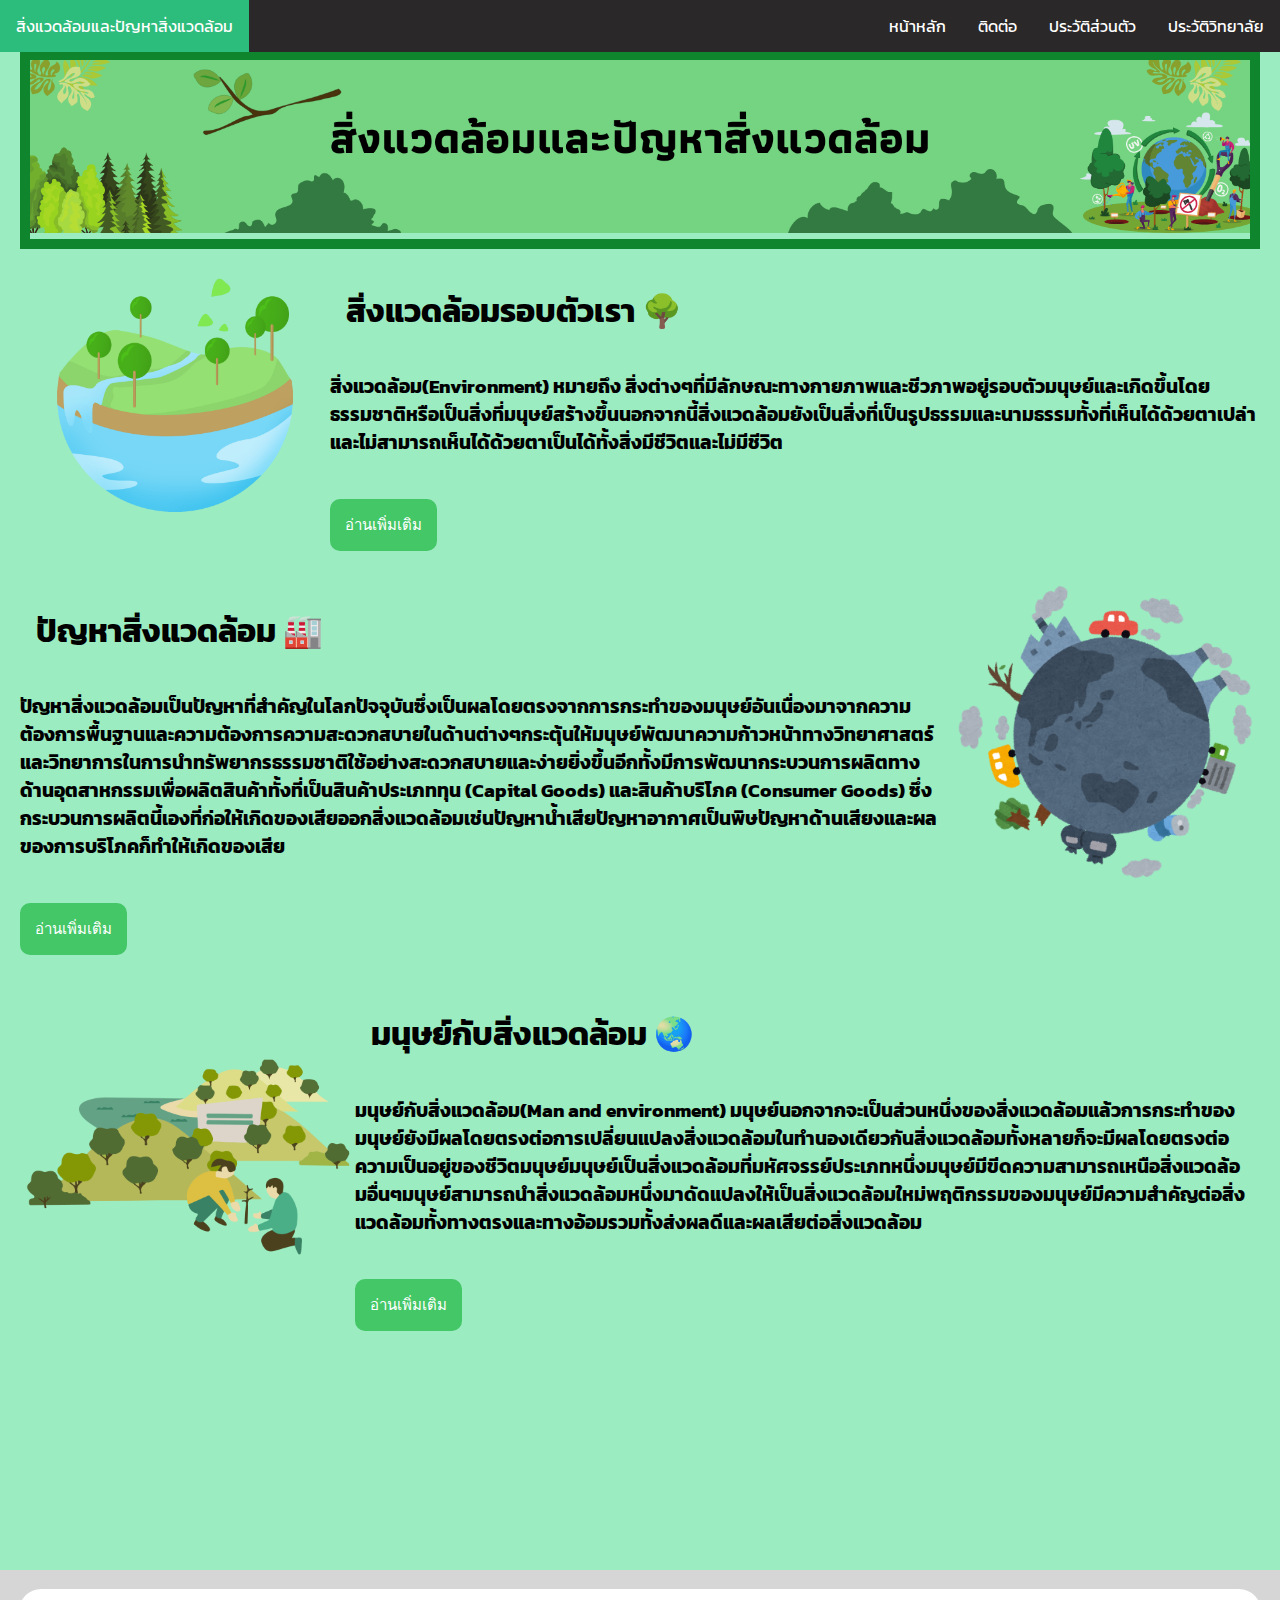
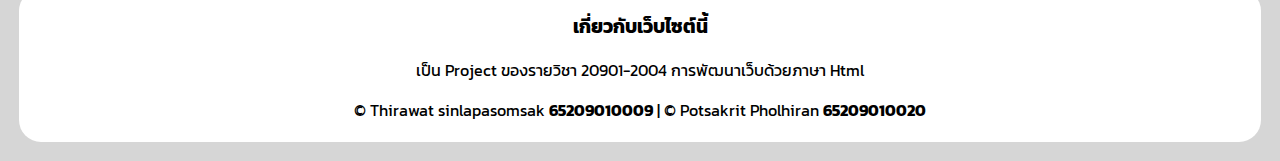
==== index.html @ 533affff "first commit" ====
<!DOCTYPE html>
<html lang="en">
<head>
  <meta charset="UTF-8">
  <meta http-equiv="X-UA-Compatible" content="IE=edge">
  <meta name="viewport" content="width=device-width, initial-scale=1.0">
  <link rel="stylesheet" href="style.css"> <!--ตัว style sheet -->
  <link rel="preconnect" href="https://fonts.googleapis.com">
  <link rel="preconnect" href="https://fonts.gstatic.com" crossorigin>
  <link href="https://fonts.googleapis.com/css2?family=Kanit:wght@100;300&display=swap" rel="stylesheet">
  <link rel="icon" type="image/x-icon" href="image/tree.png"> <!--ไอคอนเว็บ-->
  <title>Environment and environmental problems</title> <!-- ชื่อของเว็บ-->
</head>
<body>
  <header>
    <ul> <!-- ส่วนเมนูเว็บ -->
      <li style="float:left"><a class="active" href="index.html">สิ่งแวดล้อมและปัญหาสิ่งแวดล้อม</a></li>
      <li style="float:right"><a href="college-history.html">ประวัติวิทยาลัย</a></li>
      <li style="float:right"><a href="Profile-dev.html">ประวัติส่วนตัว</a></li>
      <li style="float:right"><a href="https://line.me/ti/g2/lJljp5K6D3Xvek7X5sv_mHGTsdGdpg6vdp6CYQ?utm_source=invitation&utm_medium=link_copy&utm_campaign=default" target="_blank">ติดต่อ</a></li>
      <li style="float:right"><a href="index.html">หน้าหลัก</a></li>
    </ul>
  </header>
  <div class="bg-page"> <!-- ส่วนเนื้อหาของหน้าเพจแรก-->
  <div class="box-section">
    <img src="image/e.png"  width="100%" height="15%"><br>
  </div>

    <img src="image/earth-green.png" width="25%" align="left">
    <h1><a class="text-color" href="environment-around-us.html">สิ่งแวดล้อมรอบตัวเรา 🌳</a></h1>
    <h3>สิ่งแวดล้อม(Environment) หมายถึง สิ่งต่างๆที่มีลักษณะทางกายภาพและชีวภาพอยู่รอบตัวมนุษย์และเกิดขึ้นโดยธรรมชาติหรือเป็นสิ่งที่มนุษย์สร้างขึ้นนอกจากนี้สิ่งแวดล้อมยังเป็นสิ่งที่เป็นรูปธรรมและนามธรรมทั้งที่เห็นได้ด้วยตาเปล่าและไม่สามารถเห็นได้ด้วยตาเป็นได้ทั้งสิ่งมีชีวิตและไม่มีชีวิต</h3><br>
    <a href="environment-around-us.html" class="myButton" align="left">อ่านเพิ่มเติม</a>
    <hr align="center" width="100%" size="10" color= "#9becc1">
    

    <img src="image/environmental-problems.png" width="25%" align="right">
    <h1><a class="text-color" href="environment-problems.html">ปัญหาสิ่งแวดล้อม 🏭</a></h1>
    <h3>ปัญหาสิ่งแวดล้อมเป็นปัญหาที่สำคัญในโลกปัจจุบันซึ่งเป็นผลโดยตรงจากการกระทำของมนุษย์อันเนื่องมาจากความต้องการพื้นฐานและความต้องการความสะดวกสบายในด้านต่างๆกระตุ้นให้มนุษย์พัฒนาความก้าวหน้าทางวิทยาศาสตร์และวิทยาการในการนำทรัพยากรธรรมชาติใช้อย่างสะดวกสบายและง่ายยิ่งขึ้นอีกทั้งมีการพัฒนากระบวนการผลิตทางด้านอุตสาหกรรมเพื่อผลิตสินค้าทั้งที่เป็นสินค้าประเภททุน (Capital Goods) และสินค้าบริโภค (Consumer Goods) ซึ่งกระบวนการผลิตนี้เองที่ก่อให้เกิดของเสียออกสิ่งแวดล้อมเช่นปัญหาน้ำเสียปัญหาอากาศเป็นพิษปัญหาด้านเสียงและผลของการบริโภคก็ทำให้เกิดของเสีย</h3><br>
    <a href="environment-problems.html" class="myButton" align="left">อ่านเพิ่มเติม</a>
    <hr align="center" width="100%" size="10" color= "#9becc1">

    
    <img src="image/various.png" width="27%" align="left">
    <h1><a class="text-color" href="man-environment.html">มนุษย์กับสิ่งแวดล้อม 🌏</a></h1>
    <h3>มนุษย์กับสิ่งแวดล้อม(Man and environment)  มนุษย์นอกจากจะเป็นส่วนหนึ่งของสิ่งแวดล้อมแล้วการกระทำของมนุษย์ยังมีผลโดยตรงต่อการเปลี่ยนแปลงสิ่งแวดล้อมในทำนองเดียวกันสิ่งแวดล้อมทั้งหลายก็จะมีผลโดยตรงต่อความเป็นอยู่ของชีวิตมนุษย์มนุษย์เป็นสิ่งแวดล้อมที่มหัศจรรย์ประเภทหนึ่งมนุษย์มีขีดความสามารถเหนือสิ่งแวดล้อมอื่นๆมนุษย์สามารถนำสิ่งแวดล้อมหนึ่งมาดัดแปลงให้เป็นสิ่งแวดล้อมใหม่พฤติกรรมของมนุษย์มีความสำคัญต่อสิ่งแวดล้อมทั้งทางตรงและทางอ้อมรวมทั้งส่งผลดีและผลเสียต่อสิ่งแวดล้อม</h3><br>
    <a href="man-environment.html" class="myButton" align="left">อ่านเพิ่มเติม</a>
    <hr align="center" width="100%" size="10" color= "#9becc1">
  </div>
  <footer class="footer-box"> <!-- ส่วนล่างของเว็บไซต์-->
    <div class="footer-in">
    <h3>เกี่ยวกับเว็บไซต์นี้</h3>
    <p>เป็น Project ของรายวิชา 20901-2004 การพัฒนาเว็บด้วยภาษา Html</p>
    <p>&COPY; Thirawat sinlapasomsak <b>65209010009</b>  |  &copy; Potsakrit Pholhiran <b>65209010020</b></p>
    </div>
  </footer>
</body>
</html>
---- style.css ----
body {margin:0;}

ul {
    list-style-type: none;
    margin: 0;
    padding: 0;
    overflow: hidden;
    background-color: #2a2828;
    position: fixed;
    top: 0;
    width: 100%;
}

li {
    float: left;
}

li a {
    display: block;
    color: white;
    text-align: center;
    padding: 14px 16px;
    text-decoration: none;
}

li a:hover:not(.active) {
    background-color: #111;
}
.active {
    background-color: #2cbc7c;
}
body {
    font-family: 'Kanit', sans-serif;
}
.text-color {
    color: #000000;
    display: inline-block;
    padding: 16px;
    text-decoration: none;
}
.img-size {
    border-radius: 24px;
    box-shadow: 2px 2px 8px 5px rgba(0, 0, 0, 0.3);
}
.img-size-2 {
    border-radius: 24px;
}
.bg-page {
    padding:20px; 
    margin-top:30px; 
    background-color: #9becc1; 
    height:1500px;
}
.bg-page-1 {
    padding:45px; 
    margin-top:30px;
    background-color: #1c1f1f; 
    height:1500px;
}
.bg-page-2 {
    padding:45px; 
    margin-top:30px;
    background-color: #293462; 
    height:1500px;
}
.footer-box {
    background-color: #d6d6d6;
    padding: 4px;
    text-align: center;
}
.footer-in {
    background-color: rgb(255, 255, 255);
    border-radius: 22px;
    padding: 4px;
    margin: 15px;
    text-align: center;
}
.myButton {
	box-shadow:inset 0px -50px 0px -24px #44c767;
	background-color:#44c767;
	border-radius:10px;
	border:2px solid #44c767;
	display:inline-block;
	cursor:pointer;
	color:#ffffff;
	font-family:Arial;
	font-size:15px;
	padding: 12px 13px;
	text-decoration:none;

}
.myButton-1 {
	box-shadow:inset 0px -50px 0px -24px #44c767;
	background-color:#44c767;
	border-radius:10px;
	border:2px solid #44c767;
	display:inline-block;
	cursor:pointer;
	color:#ffffff;
	font-family:Arial;
	font-size:15px;
	padding: 12px 13px;
	text-decoration:none;
    line-height: 1.8;
}
.myButton:active {
	position:relative;
	top:1px;
}
.box {
    border: 1px solid #ffffff;
    background-color: #fbffe9;
    border-radius:17px;
    -webkit-border-radius:17px;
    -moz-border-radius:17px;
    -ms-border-radius:17px;
    -o-border-radius:17px;
}
.frame-align {
    padding: 100px;
}
.grad1 {
    height: 50px;
    background-color: red;
    background-image: linear-gradient(#ff0003 50%,#000000 50%);
}
.box-Profile {
    border: 2px solid #000000;
}
.color-pro {
    color: #ffffff;
}
.box-section {
    border: 10px solid #0f862e;
}
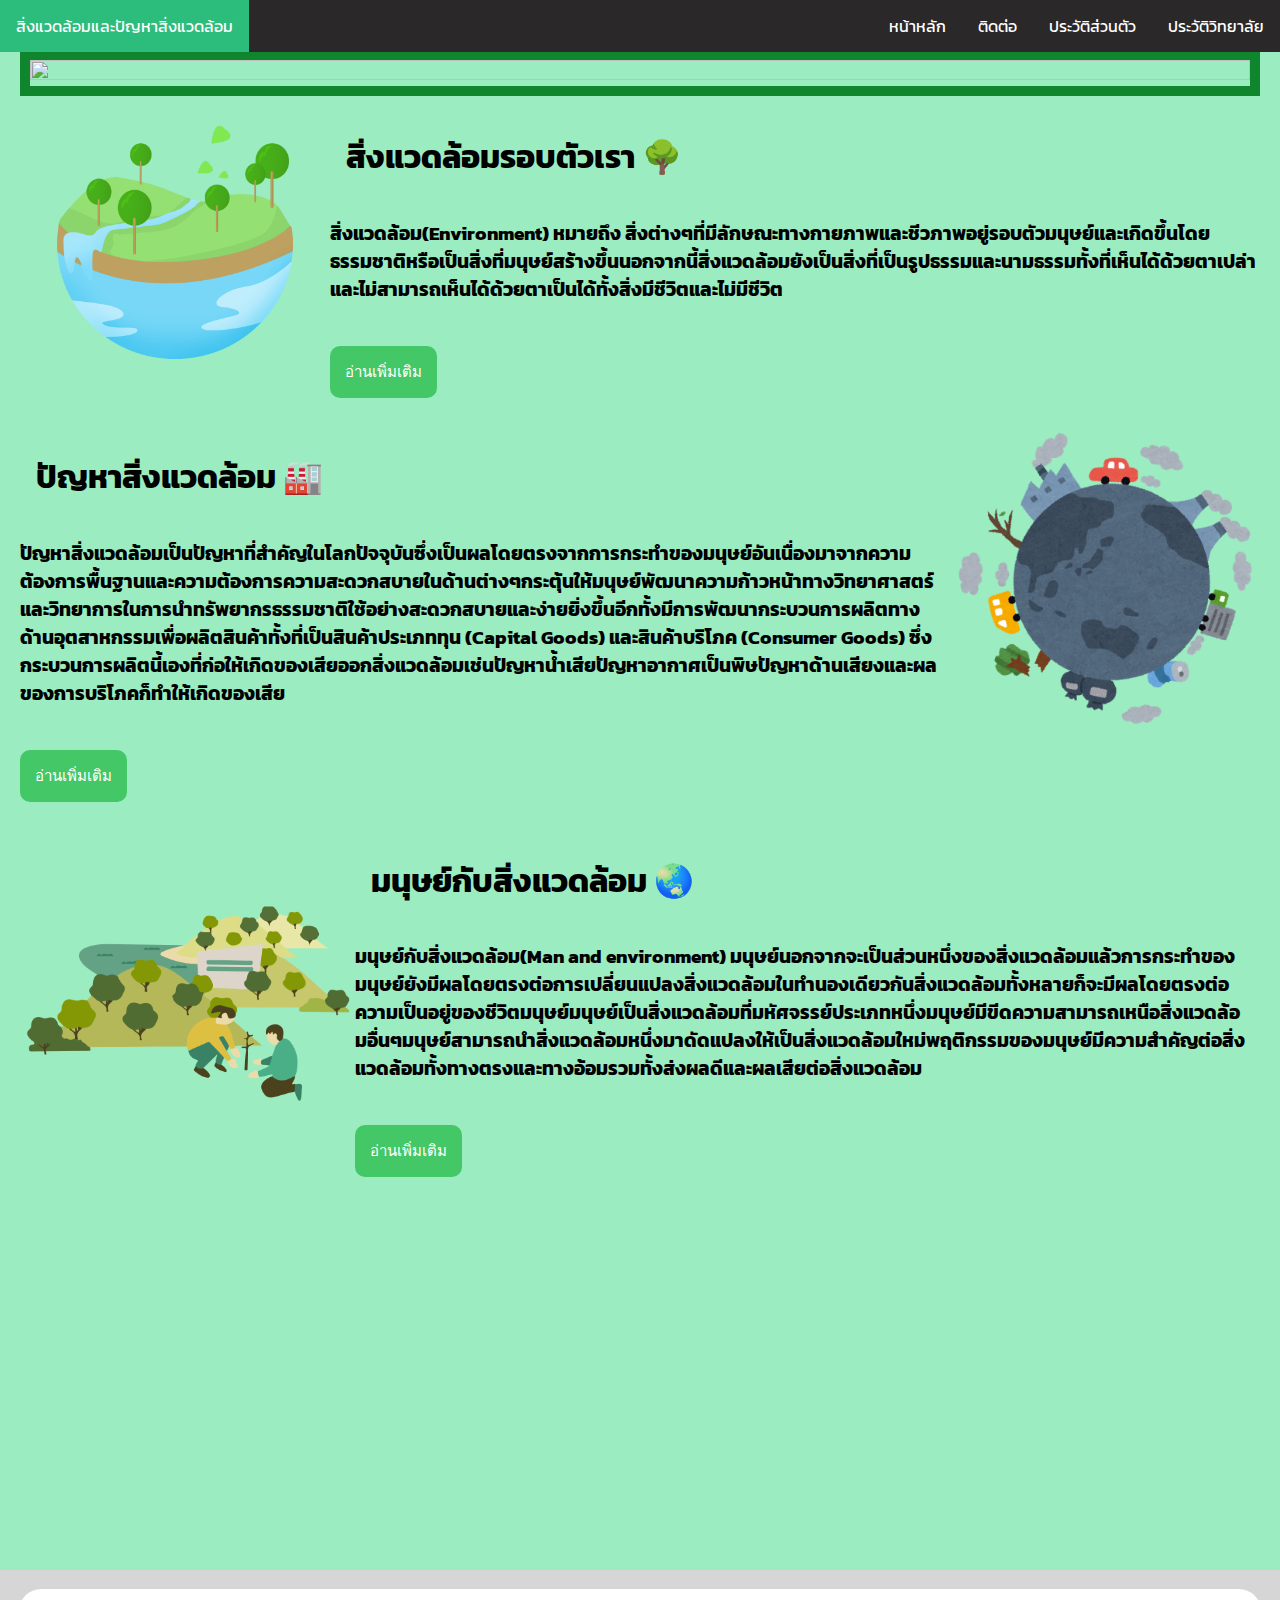
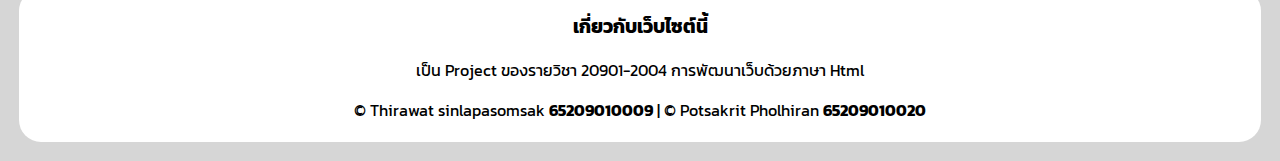
==== commit 4a12f4a3: "first commit" ====
--- a/index.html
+++ b/index.html
@@ -23,7 +23,7 @@
   </header>
   <div class="bg-page"> <!-- ส่วนเนื้อหาของหน้าเพจแรก-->
   <div class="box-section">
-    <img src="image/e.png"  width="100%" height="15%"><br>
+    <img src="image/e67.png"  width="100%" height="17%"><br>
   </div>
 
     <img src="image/earth-green.png" width="25%" align="left">
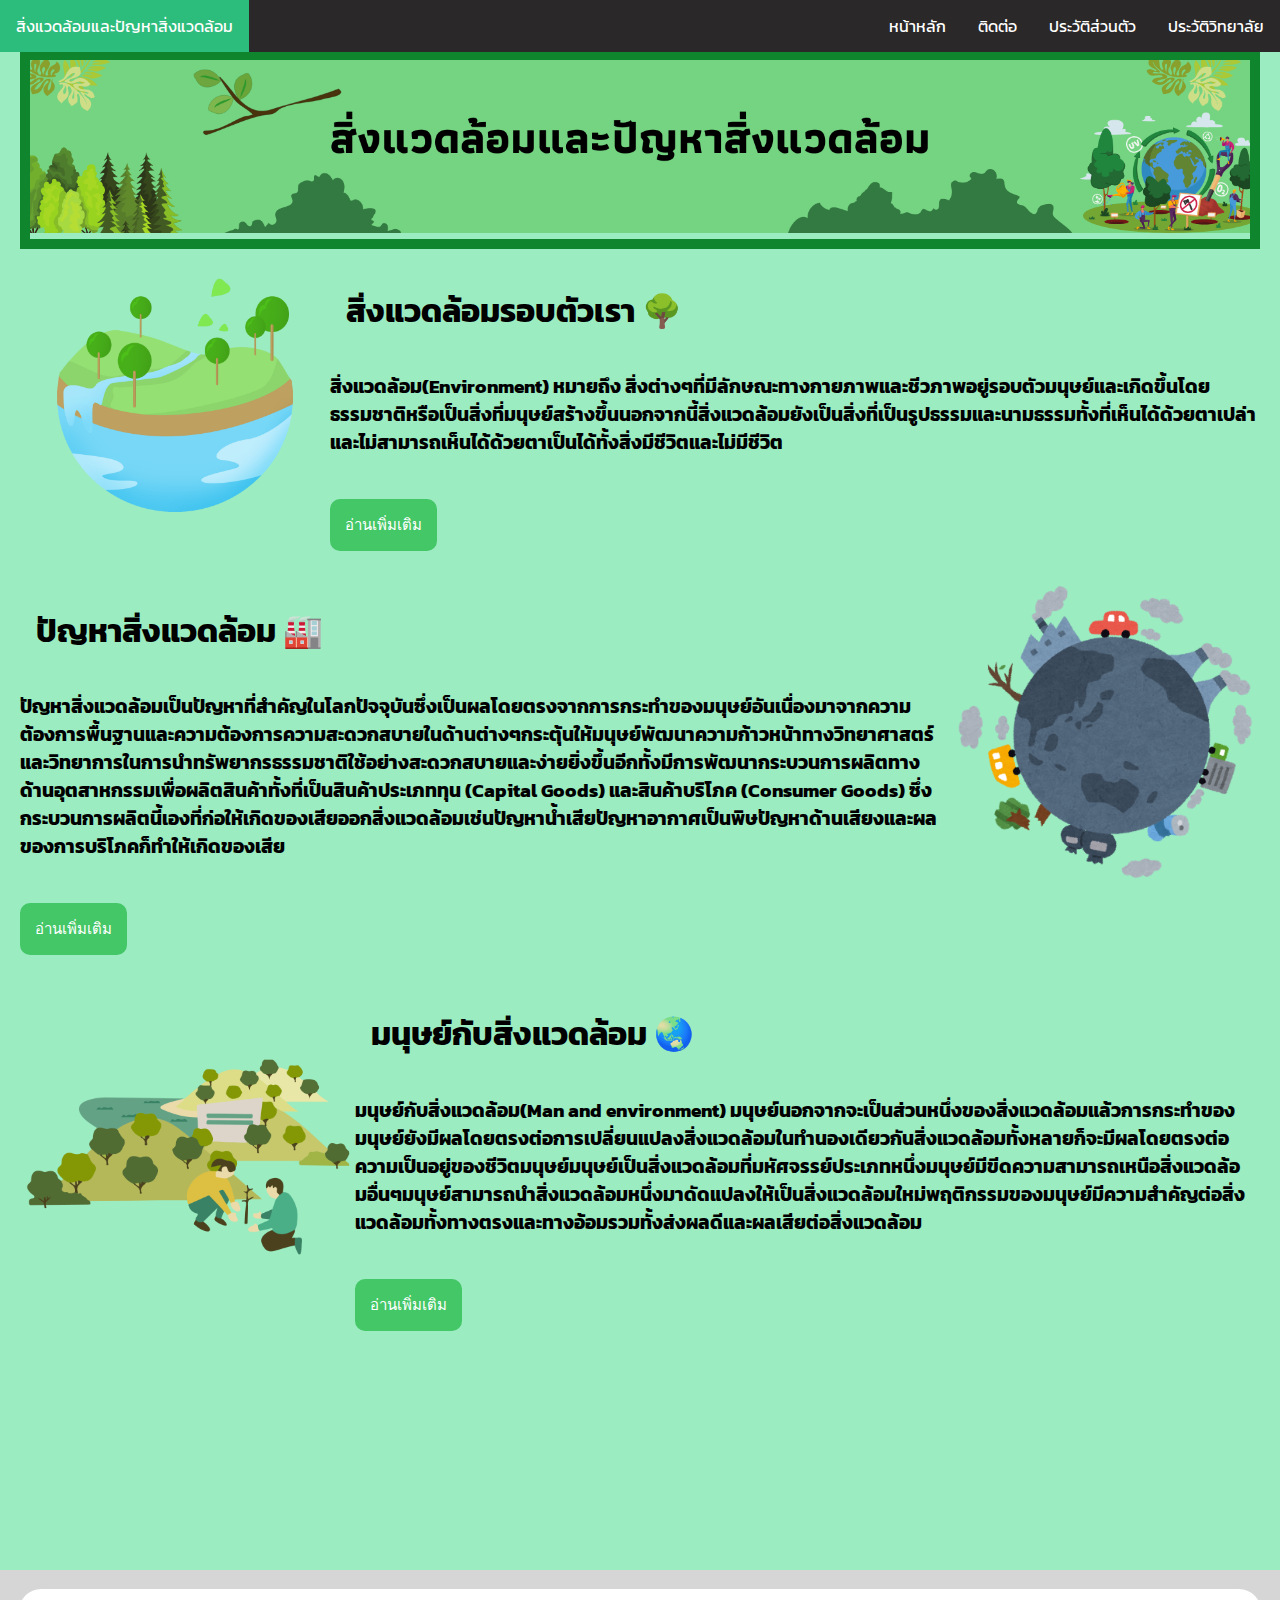
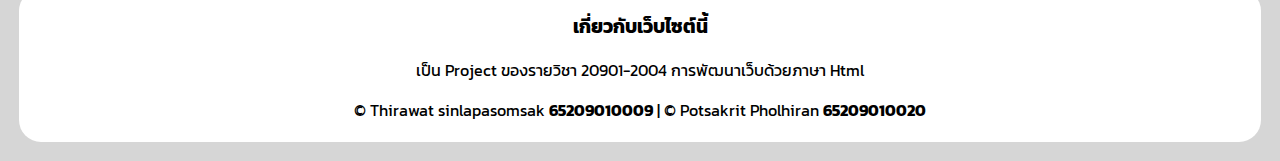
==== commit e5a5be1c: "first commit" ====
--- a/index.html
+++ b/index.html
@@ -23,7 +23,7 @@
   </header>
   <div class="bg-page"> <!-- ส่วนเนื้อหาของหน้าเพจแรก-->
   <div class="box-section">
-    <img src="image/e67.png"  width="100%" height="17%"><br>
+    <img src="image/e.png"  width="100%" height="17%"><br>
   </div>
 
     <img src="image/earth-green.png" width="25%" align="left">
